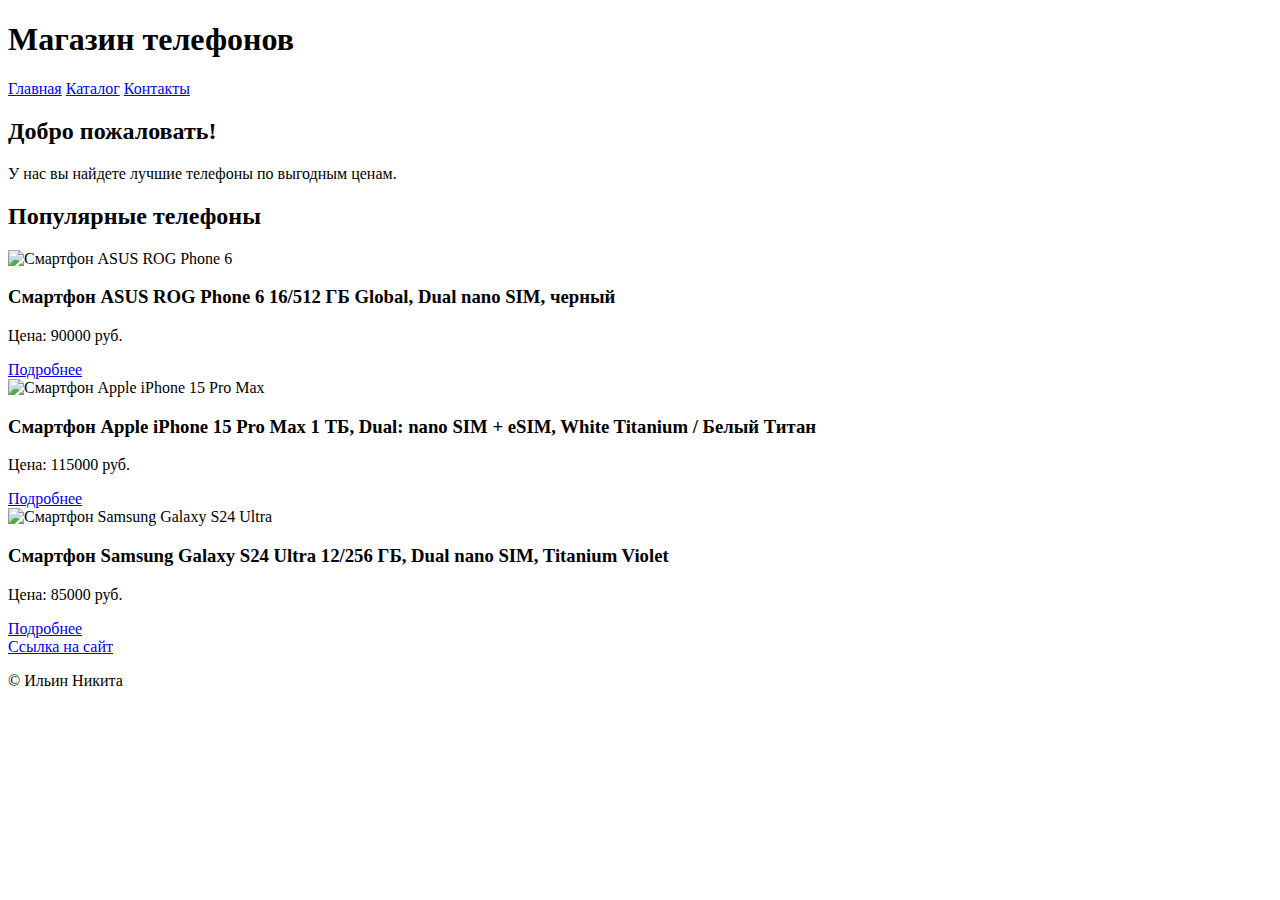
==== index.html @ 1a308652 "Add files via upload" ====
<!DOCTYPE html>
<html lang="ru">
<head>
    <meta charset="UTF-8">
    <meta name="viewport" content="width=device-width, initial-scale=1.0">
    <title>Магазин телефонов</title>
    <link rel="stylesheet" href="style.css">
    <style>
        .phone-card {
            transition: left 0.3s ease; 
        }
    </style>
</head>
<body>
    <header>
        <h1>Магазин телефонов</h1>
        <nav>
            <a href="index.html">Главная</a>
            <a href="catalog.html">Каталог</a>
            <a href="contacts.html">Контакты</a>
        </nav>
    </header>

    <main>
        <section class="hero">
            <h2>Добро пожаловать!</h2>
            <p>У нас вы найдете лучшие телефоны по выгодным ценам.</p>
        </section>

        <section class="featured-phones">
            <h2>Популярные телефоны</h2>
            <div class="phone-grid">
                <div class="phone-card animated-card" data-move="10">
                    <img src="Asus ROG Phone 6.jpg" alt="Смартфон ASUS ROG Phone 6">
                    <h3>Смартфон ASUS ROG Phone 6 16/512 ГБ Global, Dual nano SIM, черный</h3>
                    <p class="price">Цена: 90000 руб.</p>
                    <a href="product1.html"class="button">Подробнее</a>
                </div>
                <div class="phone-card animated-card" data-move="15">
                    <img src="Apple iPhone 15 Pro Max.jpg" alt="Смартфон Apple iPhone 15 Pro Max">
                    <h3>Смартфон Apple iPhone 15 Pro Max 1 ТБ, Dual: nano SIM + eSIM, White Titanium / Белый Титан</h3>
                    <p class="price">Цена: 115000 руб.</p>
                    <a href="product2.html"class="button">Подробнее</a>
                </div>
                <div class="phone-card animated-card" data-move="5">
                    <img src="Samsung Galaxy S24 Ultra.jpg" alt="Смартфон Samsung Galaxy S24 Ultra">
                    <h3>Смартфон Samsung Galaxy S24 Ultra 12/256 ГБ, Dual nano SIM, Titanium Violet</h3>
                    <p class="price">Цена: 85000 руб.</p>
                    <a href="product3.html"class="button">Подробнее</a>
                </div>
            </div>
        </section>
    </main>
    <a href="index.html" download>Ссылка на сайт</a>
    <footer>
        <p>&copy; Ильин Никита</p>
    </footer>

    <script>
        const animatedCards = document.querySelectorAll('.animated-card');

        function moveCard(card, distance) {
            card.style.position = 'relative';
            card.style.left = distance + 'px';
        }

        function resetCard(card) {
            card.style.position = 'static';
            card.style.left = '0px';
        }

        animatedCards.forEach(card => {
            const moveDistance = card.dataset.move;

            card.addEventListener('mouseover', () => moveCard(card, moveDistance));
            card.addEventListener('mouseout', () => resetCard(card));
        });
    </script>
</body>
</html>
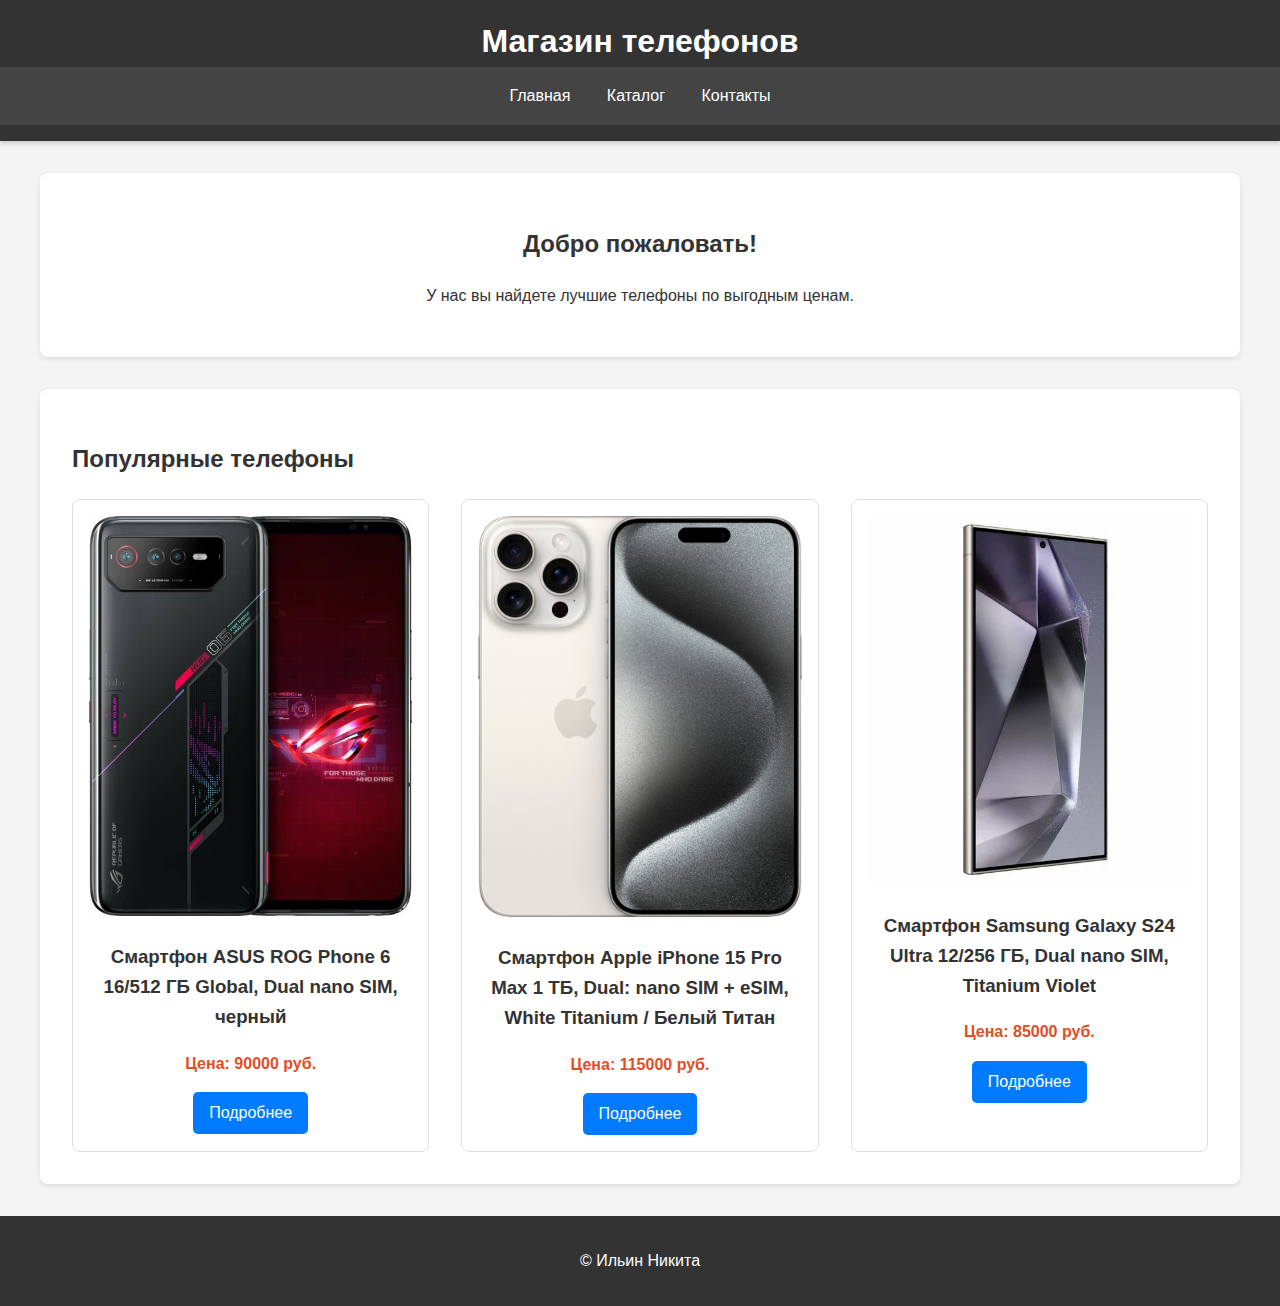
==== commit d7c8353f: "Update index.html" ====
--- a/index.html
+++ b/index.html
@@ -51,7 +51,6 @@
             </div>
         </section>
     </main>
-    <a href="index.html" download>Ссылка на сайт</a>
     <footer>
         <p>&copy; Ильин Никита</p>
     </footer>
--- a/style.css
+++ b/style.css
@@ -0,0 +1,221 @@
+/* ==========================================================================
+   Общие стили
+   ========================================================================== */
+
+   body {
+    font-family: 'Arial', sans-serif;
+    margin: 0;
+    padding: 0;
+    background-color: #f4f4f4;
+    color: #333;
+    line-height: 1.6;
+    display: flex;
+    flex-direction: column;
+    min-height: 100vh;
+}
+
+/* ==========================================================================
+   Шапка сайта
+   ========================================================================== */
+
+header {
+    background-color: #333;
+    color: #fff;
+    padding: 1rem 0;
+    text-align: center;
+    box-shadow: 0 2px 5px rgba(0, 0, 0, 0.2);
+}
+
+header h1 {
+    margin: 0;
+}
+
+/* ==========================================================================
+   Навигация
+   ========================================================================== */
+
+nav {
+    background-color: #444;
+    color: #fff;
+    padding: 0.5rem 0;
+    text-align: center;
+}
+
+nav a {
+    color: #fff;
+    text-decoration: none;
+    padding: 0.5rem 1rem;
+    display: inline-block;
+}
+
+nav a:hover {
+    background-color: #555;
+}
+
+/* ==========================================================================
+   Основной контент
+   ========================================================================== */
+
+main {
+    padding: 2rem;
+    max-width: 1200px;
+    margin: 0 auto;
+    flex: 1;
+}
+
+/* ==========================================================================
+   Секция приветствия (Главная страница)
+   ========================================================================== */
+
+.hero {
+    background-color: #fff;
+    padding: 2rem;
+    text-align: center;
+    border-radius: 8px;
+    box-shadow: 0 2px 5px rgba(0, 0, 0, 0.1);
+    margin-bottom: 2rem;
+}
+
+/* ==========================================================================
+   Секция популярных телефонов (Главная страница)
+   ========================================================================== */
+
+.featured-phones {
+    background-color: #fff;
+    padding: 2rem;
+    border-radius: 8px;
+    box-shadow: 0 2px 5px rgba(0, 0, 0, 0.1);
+}
+
+/* ==========================================================================
+   Сетка телефонов (Главная и Каталог)
+   ========================================================================== */
+
+.phone-grid {
+    display: grid;
+    grid-template-columns: repeat(auto-fit, minmax(300px, 1fr)); /* Адаптивная сетка */
+    gap: 2rem;
+}
+
+/* ==========================================================================
+   Карточка телефона (Главная и Каталог)
+   ========================================================================== */
+
+.phone-card {
+    border: 1px solid #ddd;
+    border-radius: 8px;
+    padding: 1rem;
+    text-align: center;
+    transition: transform 0.3s ease;
+    position: relative; /* Для позиционирования */
+}
+
+.phone-card:hover {
+    transform: translateY(-5px); /* Небольшой сдвиг вверх при наведении */
+    box-shadow: 0 4px 8px rgba(0, 0, 0, 0.2);
+}
+/* ==========================================================================
+   Одинаковые размеры изображения телефона (Главная и Каталог)
+   ========================================================================== */
+.phone-card .image-container {
+    width: 100%;
+    height: 200px; /* Фиксированная высота */
+    border-radius: 8px;
+    margin-bottom: 1rem;
+    display: flex;            /* Используем flexbox для центрирования */
+    justify-content: center;  /* Горизонтальное центрирование (если нужно) */
+    align-items: center;      /* Вертикальное центрирование */
+}
+/* ==========================================================================
+   Страница "Описание товара" (product1.html, product2.html и т.д.)
+   ========================================================================== */
+
+.product-details {
+    padding: 2rem;
+    background-color: #fff;
+    border-radius: 8px;
+    box-shadow: 0 2px 5px rgba(0, 0, 0, 0.1);
+    max-width: 800px;
+    margin: 0 auto;
+}
+
+.product-details h2 {
+    margin-bottom: 1.5rem;
+    text-align: center;
+}
+
+.product-details img {
+    max-width: 100%;
+    height: auto;
+    border-radius: 8px;
+    margin-bottom: 1rem;
+    display: block;          /* Чтобы изображение не "прилипало" к тексту */
+    margin: 0 auto;             /*Центрирование изображения*/
+}
+
+.product-details p {
+    margin-bottom: 1rem;
+}
+
+.product-details ul {
+    list-style: disc;
+    margin-left: 2rem;
+}
+/* ==========================================================================
+   Картинка телефонов
+   ========================================================================== */
+.phone-card img {
+    max-width: 100%;          /* Максимальная ширина изображения */
+    max-height: 100%;         /* Максимальная высота изображения */
+    object-fit: contain;       /* Помещает изображение в контейнер, сохраняя пропорции */
+    border-radius: 0;
+}
+.price {
+    font-weight: bold;
+    color: #e44d26; /* Акцентный цвет для цены */
+}
+
+/* ==========================================================================
+   Подвал сайта
+   ========================================================================== */
+
+footer {
+    background-color: #333;
+    color: #fff;
+    text-align: center;
+    padding: 1rem 0;
+    width: 100%;
+}
+
+/* ==========================================================================
+   Каталог
+   ========================================================================== */
+.catalog {
+    padding: 2rem;
+    background-color: #fff;
+    border-radius: 8px;
+    box-shadow: 0 2px 5px rgba(0, 0, 0, 0.1);
+}
+
+.catalog h2 {
+    margin-bottom: 1.5rem;
+    text-align: center;
+}
+
+/* ==========================================================================
+   Кнопка "Подробнее"
+   ========================================================================== */
+
+.button {
+    display: inline-block;
+    padding: 0.5rem 1rem;
+    background-color: #007bff; /* Синий цвет */
+    color: #fff;
+    text-decoration: none;
+    border-radius: 5px;
+    transition: background-color 0.3s ease; /* Плавное изменение цвета фона */
+}
+
+.button:hover {
+    background-color: #0056b3; /* Более темный синий цвет при наведении */
+}
